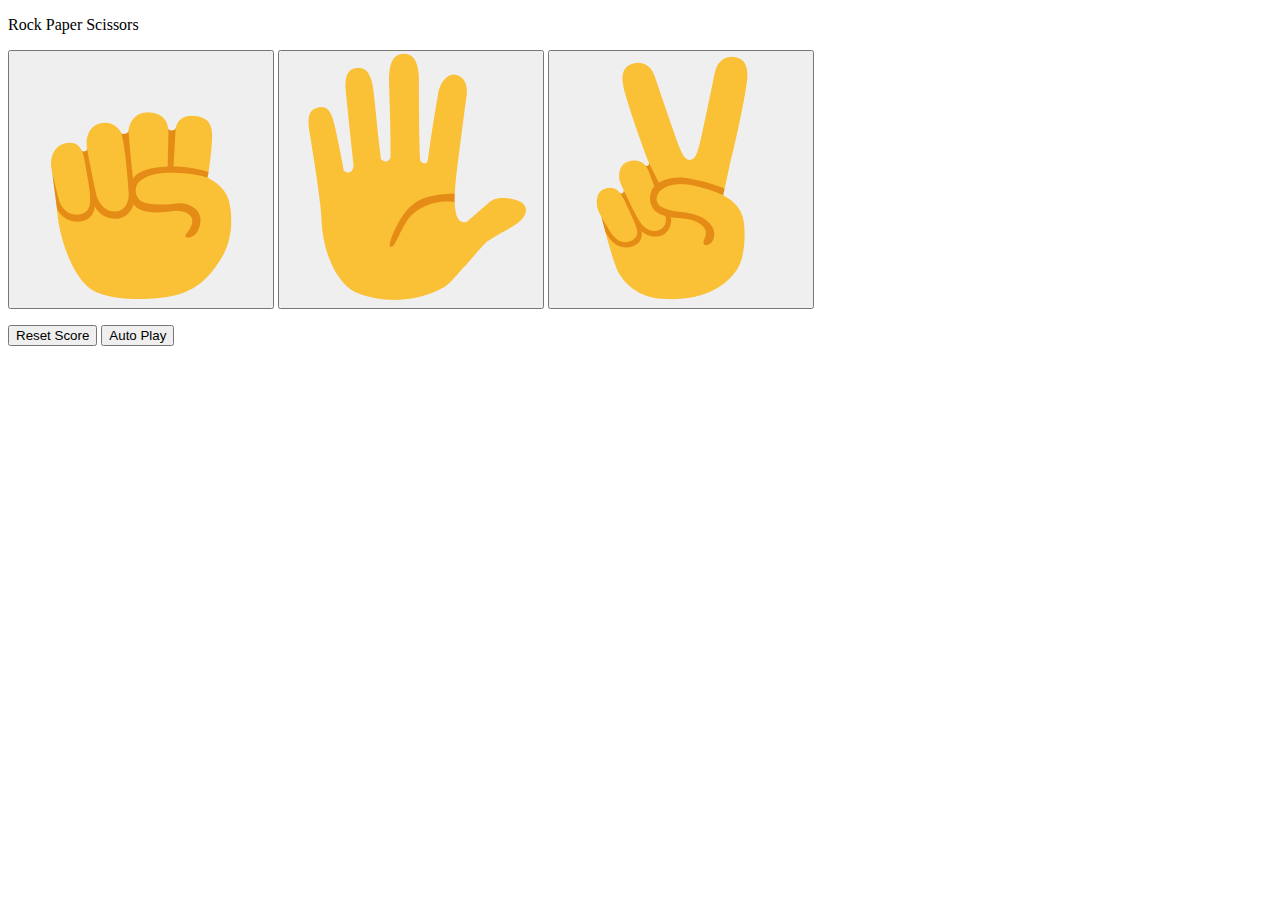
==== index.html @ c8b193b0 "Rename rock-paper-scissors.html to index.html" ====
<!DOCTYPE html>
<html>
  <head>
    <title>Rock Paper Scissors</title>
      <link rel="stylesheet" href="12-rock-paper-scissors.css">
  </head>
  <body>

    <p class="title">Rock Paper Scissors</p>

    <button class="move-button js-rock-button">
      <img src="images/rock-emoji.png" class="move-icon">
    </button>
    
    <button class="move-button js-paper-button"><img src="images/paper-emoji.png" class="move-icon"></button>

    <button class="move-button js-scissors-button"><img src="images/scissors-emoji.png" class="move-icon"></button>

    <p class="js-result result"></p>
    <p class="js-moves"></p>
    <p class="js-score score"></p>

    <button onclick="
      score.wins = 0;
      score.losses = 0;
      score.ties = 0;
      localStorage.removeItem('score');
      updateScoreElement();
    " class="reset-score-button">Reset Score</button>

    <button class="auto-play-button" onclick="
      autoPlay();
    ">Auto Play</button>

<script src="12-rock-paper-scissors.js"></script>
  
  </body>
</html>
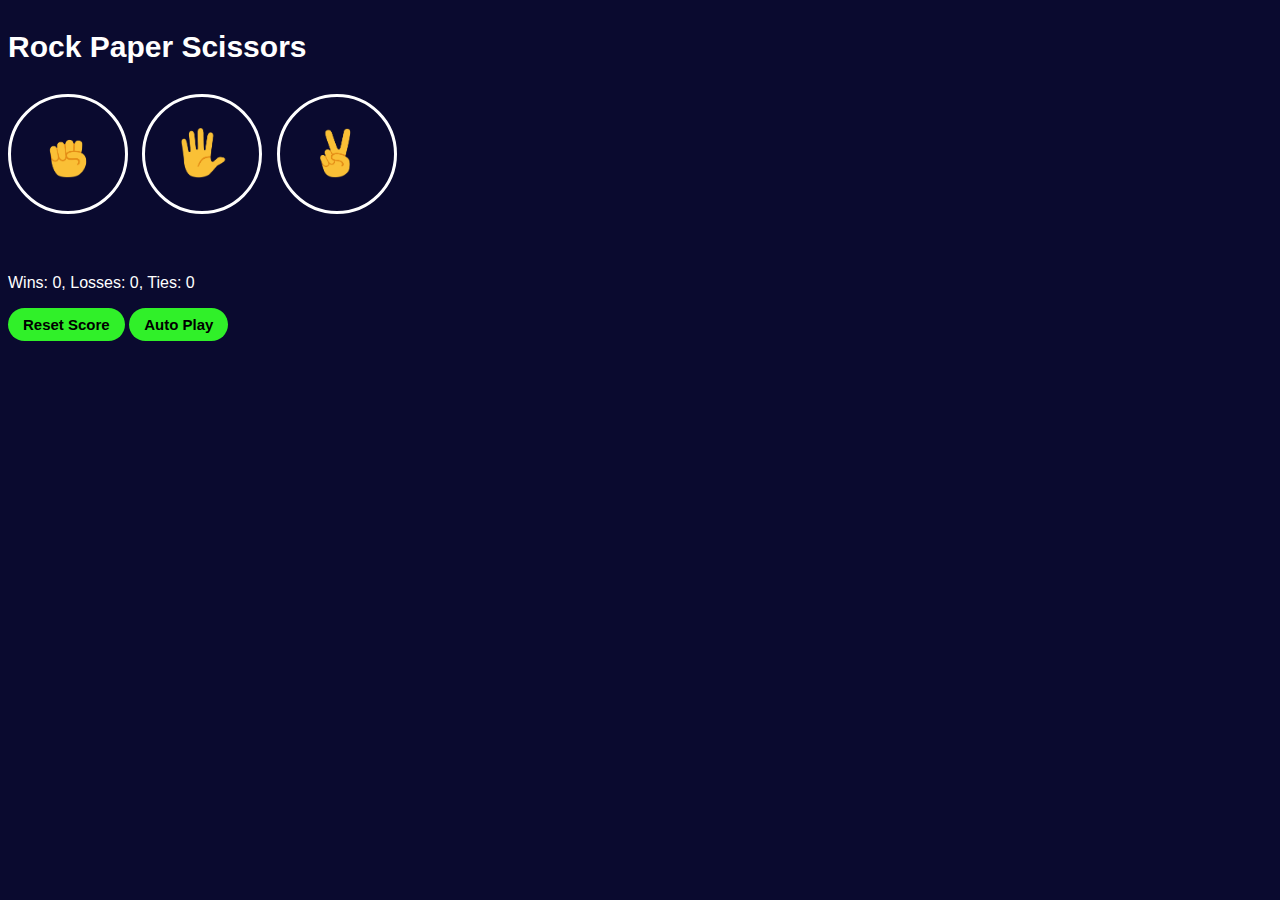
==== commit 85f936b3: "Update index.html" ====
--- a/index.html
+++ b/index.html
@@ -2,7 +2,7 @@
 <html>
   <head>
     <title>Rock Paper Scissors</title>
-      <link rel="stylesheet" href="12-rock-paper-scissors.css">
+      <link rel="stylesheet" href="rock-paper-scissors.css">
   </head>
   <body>
 
@@ -32,7 +32,7 @@
       autoPlay();
     ">Auto Play</button>
 
-<script src="12-rock-paper-scissors.js"></script>
+<script src="rock-paper-scissors.js"></script>
   
   </body>
 </html>
--- a/rock-paper-scissors.css
+++ b/rock-paper-scissors.css
@@ -0,0 +1,46 @@
+body {
+  background-color: rgb(10, 10, 47);
+  color: white;
+  font-family: Arial;
+}
+
+.title {
+  font-size: 30px;
+  font-weight: bold;
+}
+
+.move-icon {
+  height: 50px;
+}
+
+.move-button {
+  background-color: transparent;
+  border: 3px solid white;
+  width: 120px;
+  height: 120px;
+  border-radius: 60px;
+  margin-right: 10px;
+  cursor: pointer;
+}
+
+.result {
+  font-size: 25px;
+  font-weight: bold;
+  margin-top: 50px;
+}
+
+.score {
+  margin-top: 60px;
+}
+
+.reset-score-button,
+.auto-play-button {
+  background-color: rgb(48, 240, 41);
+  color: black;
+  font-weight: bold;
+  border: none;
+  font-size: 15px;
+  padding: 8px 15px;
+  cursor: pointer;
+  border-radius: 40px;
+}